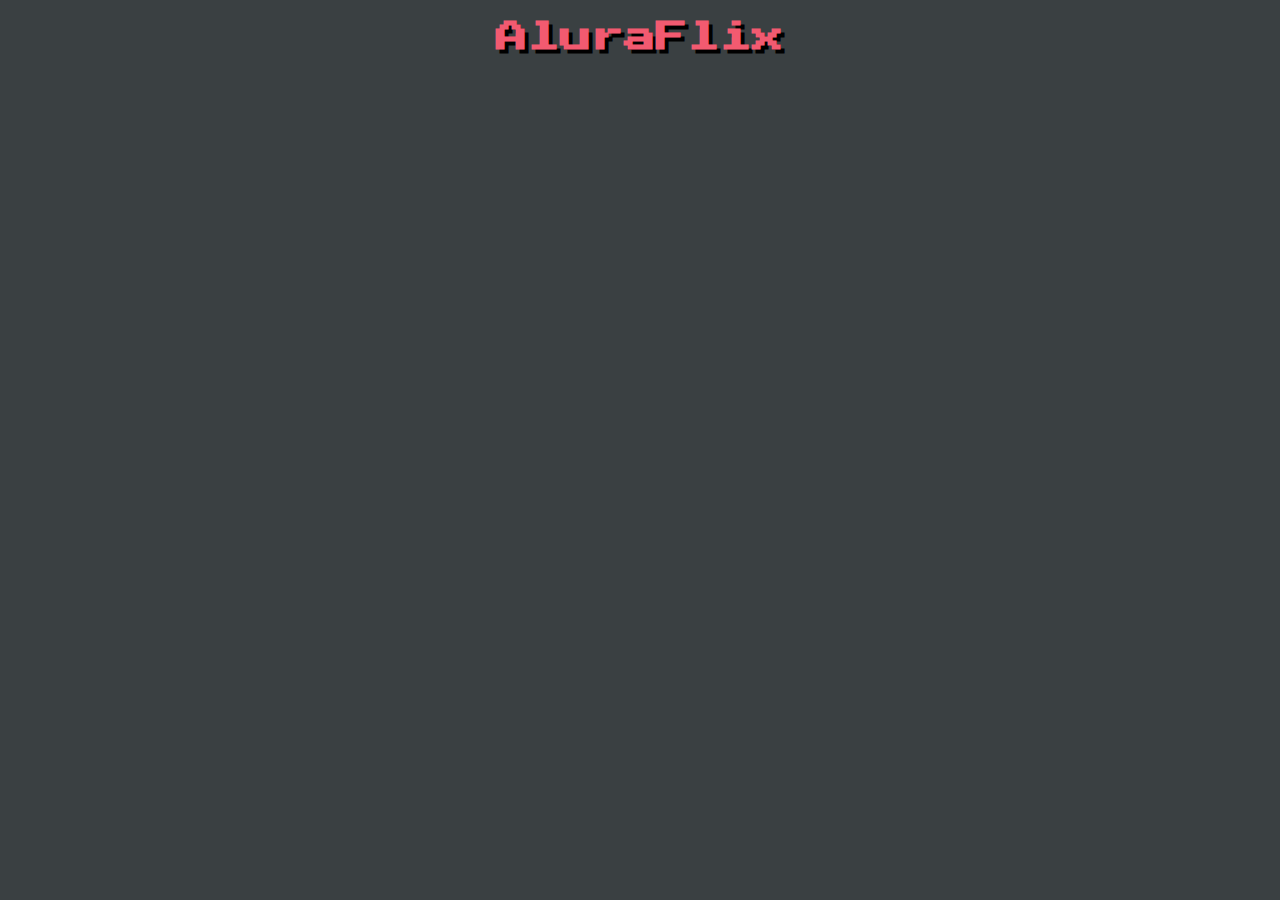
==== AluraFlix/index.html @ aa775c04 "comitando" ====
<!DOCTYPE html>
<html lang="pt-br">
<head>
    <meta charset="UTF-8">
    <meta http-equiv="X-UA-Compatible" content="IE=edge">
    <meta name="viewport" content="width=device-width, initial-scale=1.0">
    <title>AluraFlix</title>
    <link rel="stylesheet" href="css/base.css">
    <link rel="stylesheet" href="css/title.css">
    
</head>
<body>
    
    <h1>AluraFlix</h1>

    <script src="script.js"></script>
</body>
</html>
---- AluraFlix/css/base.css ----
body{
    background-color: #3a4042;
    font-family: 'Press Start 2P', cursive;
}
---- AluraFlix/css/title.css ----
@import url('https://fonts.googleapis.com/css2?family=Press+Start+2P&display=swap');

h1{
    color: #f25a70;
    text-shadow: 4px 4px 0px #000;
    text-align: center;
}
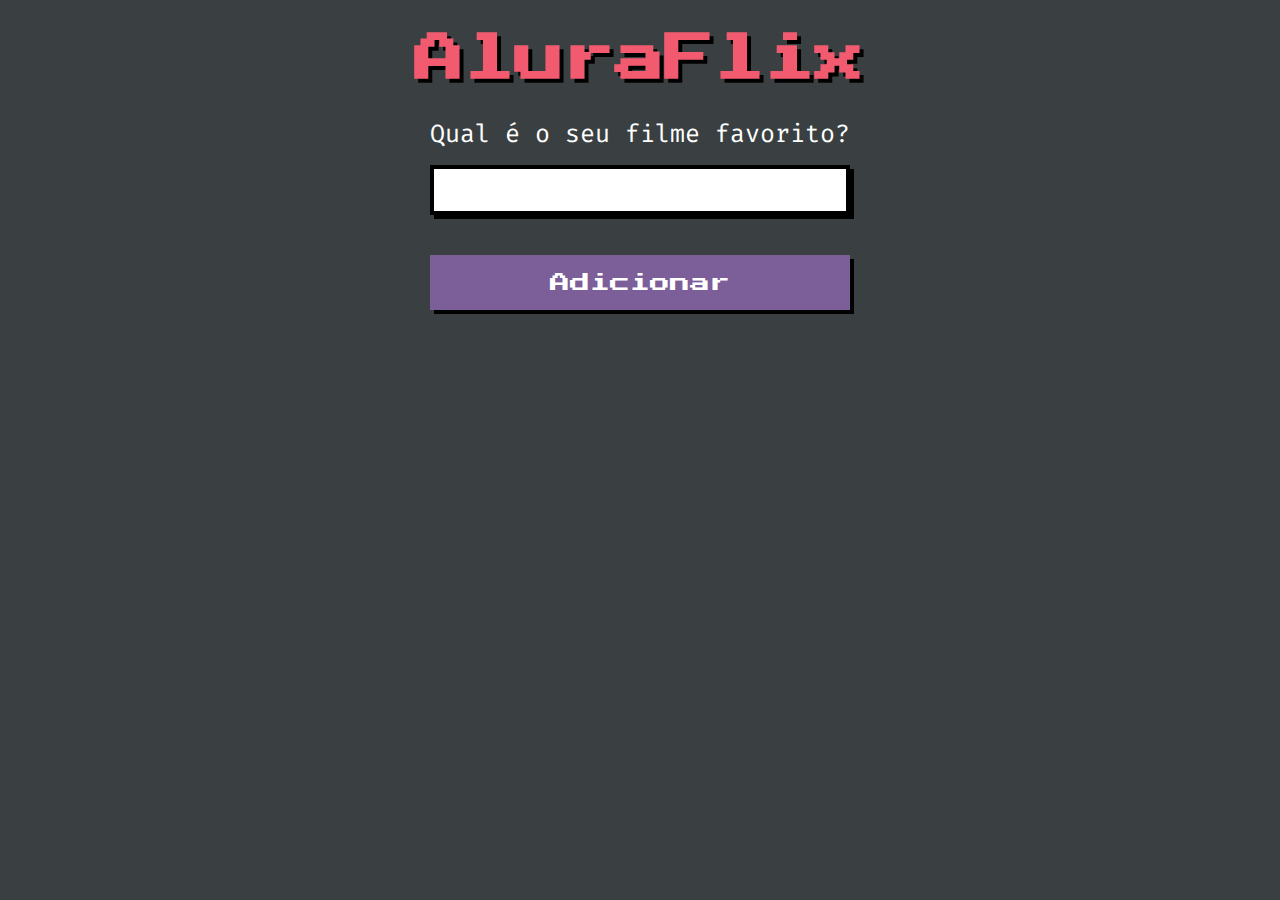
==== commit 86a860bd: "comitando" ====
--- a/AluraFlix/index.html
+++ b/AluraFlix/index.html
@@ -7,12 +7,19 @@
     <title>AluraFlix</title>
     <link rel="stylesheet" href="css/base.css">
     <link rel="stylesheet" href="css/title.css">
-    
+    <link rel="stylesheet" href="css/label.css">
+    <link rel="stylesheet" href="css/input.css">
+    <link rel="stylesheet" href="css/button.css">
 </head>
 <body>
     
     <h1>AluraFlix</h1>
 
+    <label for="">Qual é o seu filme favorito?</label>
+    <input type="text" onclick="">
+
+    <button>Adicionar</button>
+
     <script src="script.js"></script>
 </body>
 </html>--- a/AluraFlix/css/base.css
+++ b/AluraFlix/css/base.css
@@ -1,4 +1,13 @@
+:root{
+    --color-first:#f25a70;
+    --color-second: #7c5e99;
+    --color-third: #fff;
+
+    --color-black-first: #000; 
+    --color-black-second: #3a4042; 
+}
+
 body{
-    background-color: #3a4042;
+    background-color: var(--color-black-second);
     font-family: 'Press Start 2P', cursive;
 }--- a/AluraFlix/css/title.css
+++ b/AluraFlix/css/title.css
@@ -2,7 +2,8 @@
 @import url('https://fonts.googleapis.com/css2?family=Press+Start+2P&display=swap');
 
 h1{
-    color: #f25a70;
-    text-shadow: 4px 4px 0px #000;
+    color: var(--color-first);
+    text-shadow: 4px 4px 0px var(--color-black-first);
     text-align: center;
-}+    font-size: 50px;
+}
--- a/AluraFlix/css/label.css
+++ b/AluraFlix/css/label.css
@@ -0,0 +1,10 @@
+@import url('https://fonts.googleapis.com/css2?family=Fira+Code:wght@300;400;500;600;700&display=swap');
+
+label{
+    font-family: 'Fira Code', monospace;
+    display: block;
+    color: var(--color-third);
+    text-align: center;
+    font: normal 25px 'Fira Code', monospace;
+    margin-bottom: 15px;
+}--- a/AluraFlix/css/input.css
+++ b/AluraFlix/css/input.css
@@ -0,0 +1,14 @@
+input{
+    display: block; 
+    margin: auto;
+    width: 420px;
+    height: 50px;
+    border: 4px solid var(--color-black-first);
+    border-radius: 0;
+    box-shadow: 4px 4px 0px var(--color-black-first);
+    font-family: inherit;
+    font-size: 15px;
+    padding: 0px 10px;
+    margin-bottom: 40px;
+    box-sizing: border-box;
+}--- a/AluraFlix/css/button.css
+++ b/AluraFlix/css/button.css
@@ -0,0 +1,18 @@
+button{
+    width: 420px;
+    height: 55px;
+    display: block;
+    margin: auto;
+    border-radius: 0;
+    background-color: var(--color-second);
+    border: none;
+    font-family: inherit;
+    cursor: pointer;
+    color: var(--color-third);
+    font-size: 20px;
+    box-shadow: 4px 4px 0px var(--color-black-first);
+    transition: transform 200ms ease-in-out;
+}
+button:hover{
+    transform: scale(1.05);
+}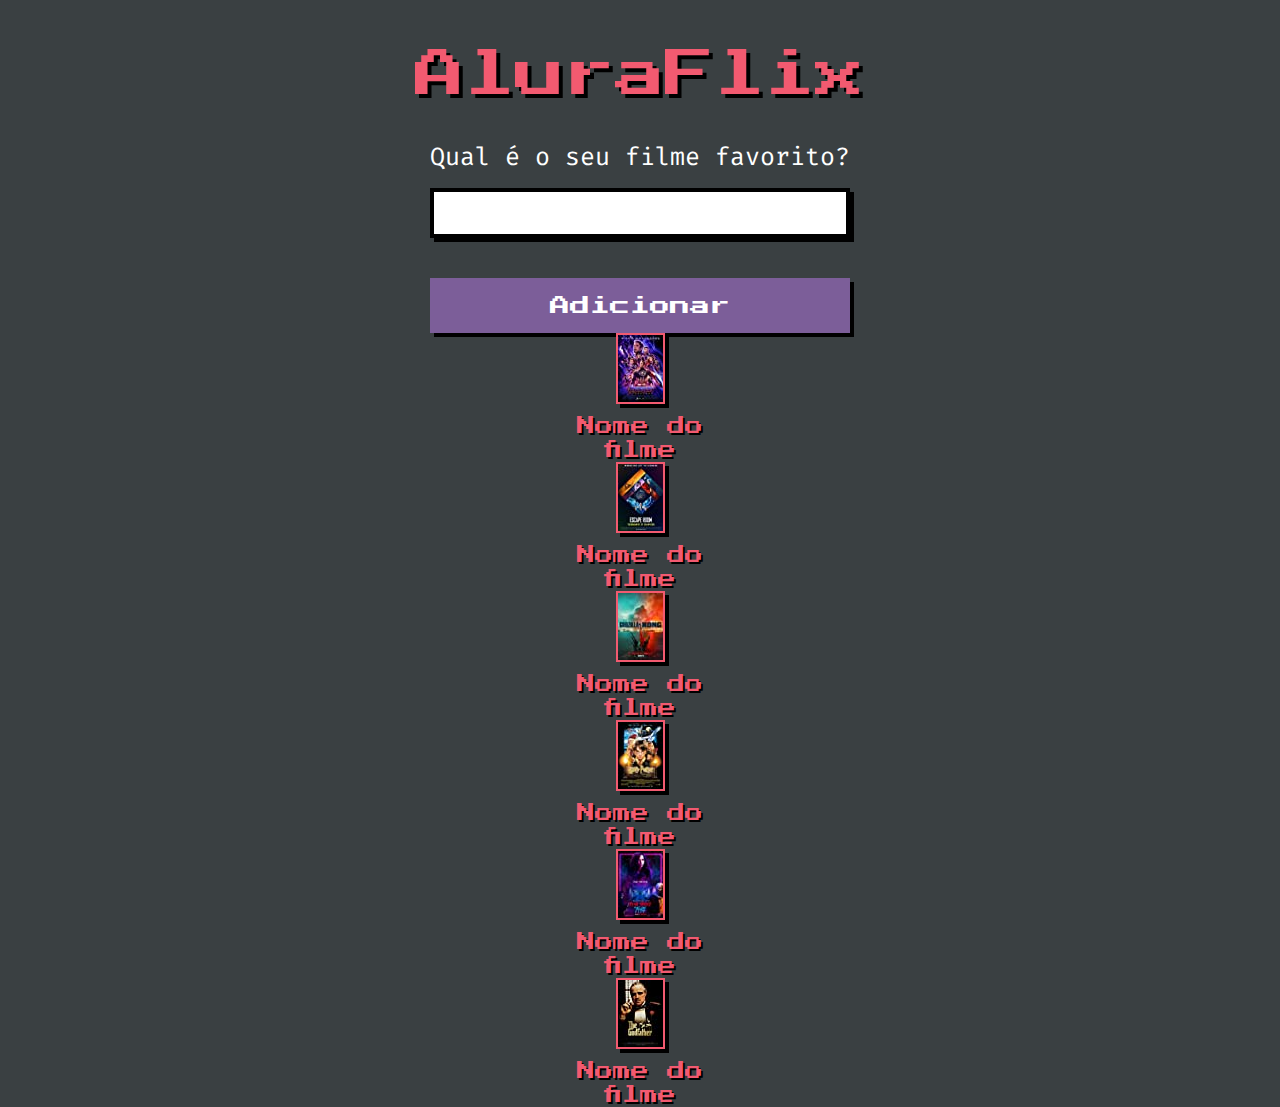
==== commit 0f5127c1: "comitando" ====
--- a/AluraFlix/index.html
+++ b/AluraFlix/index.html
@@ -5,11 +5,15 @@
     <meta http-equiv="X-UA-Compatible" content="IE=edge">
     <meta name="viewport" content="width=device-width, initial-scale=1.0">
     <title>AluraFlix</title>
+    <link rel="stylesheet" href="css/reset.css">
     <link rel="stylesheet" href="css/base.css">
     <link rel="stylesheet" href="css/title.css">
     <link rel="stylesheet" href="css/label.css">
     <link rel="stylesheet" href="css/input.css">
     <link rel="stylesheet" href="css/button.css">
+    <link rel="stylesheet" href="css/Banner.css">
+    <link rel="stylesheet" href="css/caption.css">
+    <link rel="stylesheet" href="css/wrapper-banner.css">
 </head>
 <body>
     
@@ -20,6 +24,36 @@
 
     <button>Adicionar</button>
 
+    <figure class="wrapper-banner">
+        <img class="banner" src="imagens/VingadoresUltimato.jpg" alt="movie banner">
+        <figcaption class="caption">Nome do filme</figcaption>
+    </figure>
+    
+    <figure class="wrapper-banner">
+        <img class="banner" src="imagens/EscapeRoom.jpg" alt="movie banner">
+        <figcaption class="caption">Nome do filme</figcaption>
+    </figure>
+    
+    <figure class="wrapper-banner">
+        <img class="banner" src="imagens/GodzillaVsKong.jpg" alt="movie banner">
+        <figcaption class="caption">Nome do filme</figcaption>
+    </figure>
+    
+    <figure class="wrapper-banner">
+        <img class="banner" src="imagens/HarryPotterPedraFilosofal.jpg" alt="movie banner">
+        <figcaption class="caption">Nome do filme</figcaption>
+    </figure>
+    
+    <figure class="wrapper-banner">
+        <img class="banner" src="imagens/RuaDoMedo1.jpg" alt="movie banner">
+        <figcaption class="caption">Nome do filme</figcaption>
+    </figure>
+    
+    <figure class="wrapper-banner">
+        <img class="banner" src="imagens/OPoderosoChefao.jpg" alt="movie banner">
+        <figcaption class="caption">Nome do filme</figcaption>
+    </figure>
+
     <script src="script.js"></script>
 </body>
 </html>--- a/AluraFlix/css/title.css
+++ b/AluraFlix/css/title.css
@@ -6,4 +6,5 @@
     text-shadow: 4px 4px 0px var(--color-black-first);
     text-align: center;
     font-size: 50px;
+    margin: 50px 0px 40px 0px;
 }
--- a/AluraFlix/css/Banner.css
+++ b/AluraFlix/css/Banner.css
@@ -0,0 +1,4 @@
+.banner{
+    border: 2px solid var(--color-first);
+    box-shadow: 4px 4px 0px var(--color-black-first);
+}--- a/AluraFlix/css/caption.css
+++ b/AluraFlix/css/caption.css
@@ -0,0 +1,6 @@
+.caption{
+    color: var(--color-first);
+    text-shadow: 2px 2px 0px var(--color-black-first);
+    font-size: 18px;
+    line-height: 24px;
+}--- a/AluraFlix/css/wrapper-banner.css
+++ b/AluraFlix/css/wrapper-banner.css
@@ -0,0 +1,12 @@
+.wrapper-banner{
+    display: flex;
+    flex-direction: column;
+    align-items: center;
+}
+.wrapper-banner .banner{
+    margin-bottom: 10px;
+}
+.wrapper-banner .caption{
+    width: 186px;
+    text-align: center;
+}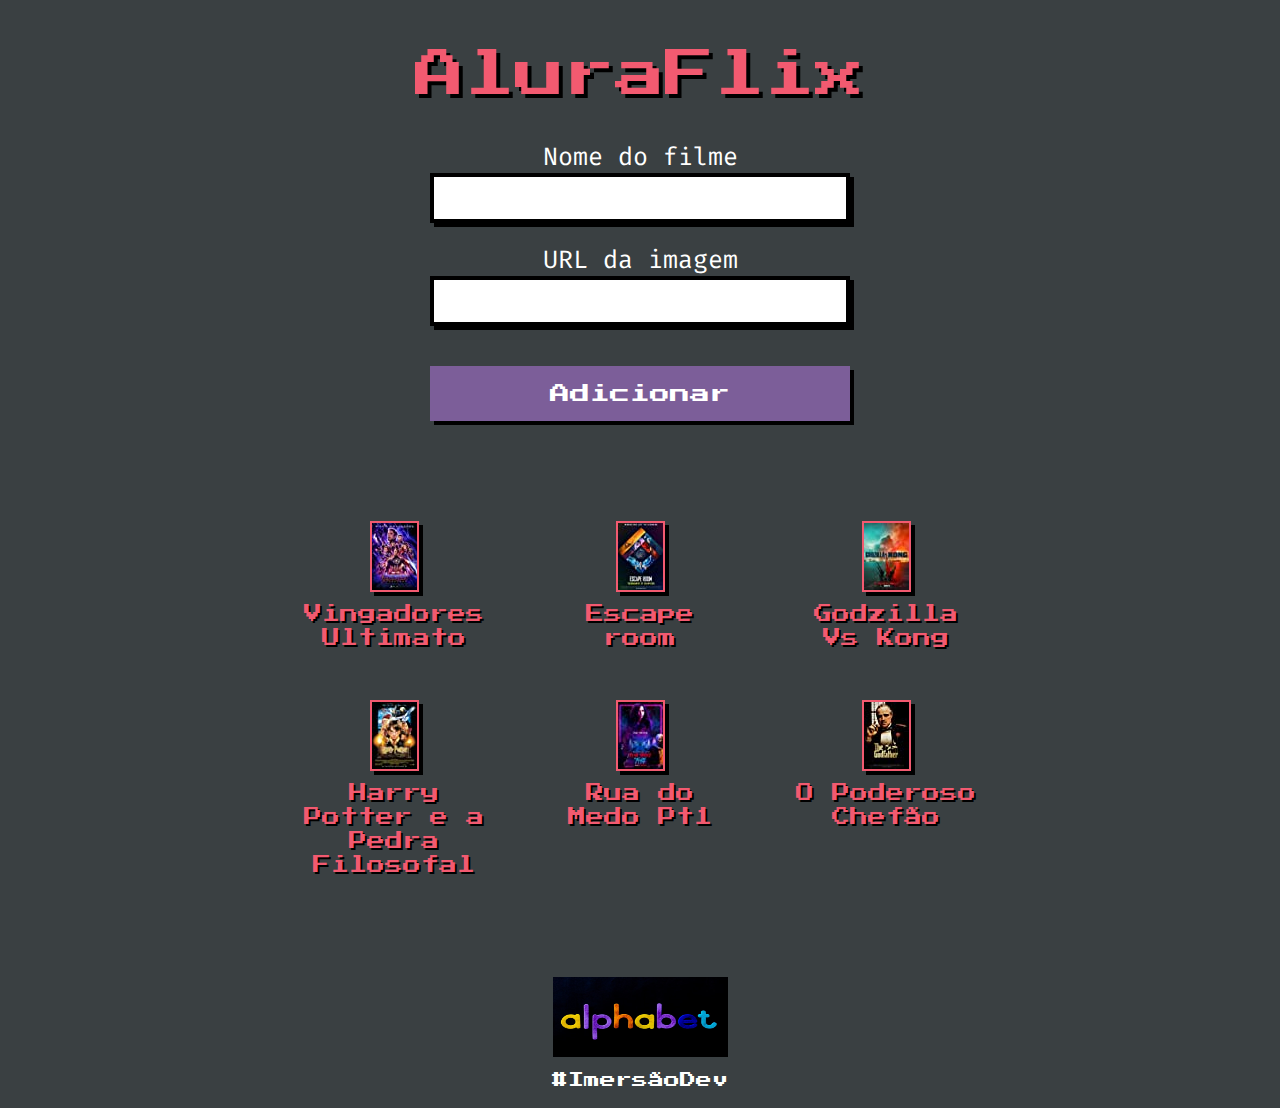
==== commit 06a40646: "comitando" ====
--- a/AluraFlix/index.html
+++ b/AluraFlix/index.html
@@ -7,52 +7,67 @@
     <title>AluraFlix</title>
     <link rel="stylesheet" href="css/reset.css">
     <link rel="stylesheet" href="css/base.css">
-    <link rel="stylesheet" href="css/title.css">
-    <link rel="stylesheet" href="css/label.css">
-    <link rel="stylesheet" href="css/input.css">
-    <link rel="stylesheet" href="css/button.css">
-    <link rel="stylesheet" href="css/Banner.css">
-    <link rel="stylesheet" href="css/caption.css">
+    <link rel="stylesheet" href="css/main-title.css">
+    <link rel="stylesheet" href="css/main-label.css">
+    <link rel="stylesheet" href="css/main-input.css">
+    <link rel="stylesheet" href="css/main-button.css">
+    <link rel="stylesheet" href="css/main-banner.css">
+    <link rel="stylesheet" href="css/main-caption.css">
     <link rel="stylesheet" href="css/wrapper-banner.css">
+    <link rel="stylesheet" href="css/list-banners.css">
+    <link rel="stylesheet" href="css/main-footer.css">
 </head>
 <body>
     
-    <h1>AluraFlix</h1>
+    <h1 class="main-title">AluraFlix</h1>
 
-    <label for="">Qual é o seu filme favorito?</label>
-    <input type="text" onclick="">
+    <label class="main-label" for="movie">Nome do filme</label>
+    <input class="main-input" id="movie" type="text" onclick="">
+    
+    <label class="main-label" for="url">URL da imagem</label>
+    <input class="main-input" id="url" type="text" onclick="">
 
-    <button>Adicionar</button>
+    <button class="main-button">Adicionar</button>
 
-    <figure class="wrapper-banner">
-        <img class="banner" src="imagens/VingadoresUltimato.jpg" alt="movie banner">
-        <figcaption class="caption">Nome do filme</figcaption>
-    </figure>
-    
-    <figure class="wrapper-banner">
-        <img class="banner" src="imagens/EscapeRoom.jpg" alt="movie banner">
-        <figcaption class="caption">Nome do filme</figcaption>
-    </figure>
-    
-    <figure class="wrapper-banner">
-        <img class="banner" src="imagens/GodzillaVsKong.jpg" alt="movie banner">
-        <figcaption class="caption">Nome do filme</figcaption>
-    </figure>
-    
-    <figure class="wrapper-banner">
-        <img class="banner" src="imagens/HarryPotterPedraFilosofal.jpg" alt="movie banner">
-        <figcaption class="caption">Nome do filme</figcaption>
-    </figure>
-    
-    <figure class="wrapper-banner">
-        <img class="banner" src="imagens/RuaDoMedo1.jpg" alt="movie banner">
-        <figcaption class="caption">Nome do filme</figcaption>
-    </figure>
-    
-    <figure class="wrapper-banner">
-        <img class="banner" src="imagens/OPoderosoChefao.jpg" alt="movie banner">
-        <figcaption class="caption">Nome do filme</figcaption>
-    </figure>
+    <section class="list-banners">
+        
+        <figure class="wrapper-banner">
+            <img class="main-banner" src="imagens/VingadoresUltimato.jpg" alt="movie banner">
+            <figcaption class="main-caption">Vingadores Ultimato</figcaption>
+        </figure>
+        
+        <figure class="wrapper-banner">
+            <img class="main-banner" src="imagens/EscapeRoom.jpg" alt="movie banner">
+            <figcaption class="main-caption">Escape room</figcaption>
+        </figure>
+        
+        <figure class="wrapper-banner">
+            <img class="main-banner" src="imagens/GodzillaVsKong.jpg" alt="movie banner">
+            <figcaption class="main-caption">Godzilla Vs Kong</figcaption>
+        </figure>
+        
+        <figure class="wrapper-banner">
+            <img class="main-banner" src="imagens/HarryPotterPedraFilosofal.jpg" alt="movie banner">
+            <figcaption class="main-caption">Harry Potter e a Pedra Filosofal</figcaption>
+        </figure>
+        
+        <figure class="wrapper-banner">
+            <img class="main-banner" src="imagens/RuaDoMedo1.jpg" alt="movie banner">
+            <figcaption class="main-caption">Rua do Medo Pt1</figcaption>
+        </figure>
+        
+        <figure class="wrapper-banner">
+            <img class="main-banner" src="imagens/OPoderosoChefao.jpg" alt="movie banner">
+            <figcaption class="main-caption">O Poderoso Chefão</figcaption>
+        </figure>
+    </section>
+
+    <footer class="main-footer">
+        
+        <a class="logo" href="https://alura.com.br/promocao/marcobrunodev" target="_blank"><img src="imagens/pexels-magda-ehlers.jpg" alt="logo" width="175px" height="80px"></a>
+        
+        <h3 class="title">#ImersãoDev</h3>
+    </footer>
 
     <script src="script.js"></script>
 </body>
--- a/AluraFlix/css/main-title.css
+++ b/AluraFlix/css/main-title.css
@@ -0,0 +1,10 @@
+
+@import url('https://fonts.googleapis.com/css2?family=Press+Start+2P&display=swap');
+
+.main-title{
+    color: var(--color-first);
+    text-shadow: 4px 4px 0px var(--color-black-first);
+    text-align: center;
+    font-size: 50px;
+    margin: 50px 0px 40px 0px;
+}
--- a/AluraFlix/css/main-label.css
+++ b/AluraFlix/css/main-label.css
@@ -0,0 +1,9 @@
+@import url('https://fonts.googleapis.com/css2?family=Fira+Code:wght@300;400;500;600;700&display=swap');
+
+.main-label{
+    font-family: 'Fira Code', monospace;
+    display: block;
+    color: var(--color-third);
+    text-align: center;
+    font: normal 25px 'Fira Code', monospace;
+}--- a/AluraFlix/css/main-input.css
+++ b/AluraFlix/css/main-input.css
@@ -0,0 +1,14 @@
+.main-input{
+    display: block; 
+    margin: auto;
+    width: 420px;
+    height: 50px;
+    border: 4px solid var(--color-black-first);
+    border-radius: 0;
+    box-shadow: 4px 4px 0px var(--color-black-first);
+    font-family: inherit;
+    font-size: 15px;
+    padding: 0px 10px;
+    margin-bottom: 20px;
+    box-sizing: border-box;
+}--- a/AluraFlix/css/main-button.css
+++ b/AluraFlix/css/main-button.css
@@ -0,0 +1,21 @@
+.main-button{
+    width: 420px;
+    height: 55px;
+    display: block;
+    margin: auto;
+    border-radius: 0;
+    background-color: var(--color-second);
+    border: none;
+    font-family: inherit;
+    cursor: pointer;
+    color: var(--color-third);
+    font-size: 20px;
+    box-shadow: 4px 4px 0px var(--color-black-first);
+    transition: transform 200ms ease-in-out;
+}
+.main-button:last-of-type{
+    margin-top: 40px;
+}
+.main-button:hover{
+    transform: scale(1.05);
+}--- a/AluraFlix/css/main-banner.css
+++ b/AluraFlix/css/main-banner.css
@@ -0,0 +1,4 @@
+.main-banner{
+    border: 2px solid var(--color-first);
+    box-shadow: 4px 4px 0px var(--color-black-first);
+}--- a/AluraFlix/css/main-caption.css
+++ b/AluraFlix/css/main-caption.css
@@ -0,0 +1,6 @@
+.main-caption{
+    color: var(--color-first);
+    text-shadow: 2px 2px 0px var(--color-black-first);
+    font-size: 18px;
+    line-height: 24px;
+}--- a/AluraFlix/css/wrapper-banner.css
+++ b/AluraFlix/css/wrapper-banner.css
@@ -2,11 +2,16 @@
     display: flex;
     flex-direction: column;
     align-items: center;
+    cursor: pointer;
 }
-.wrapper-banner .banner{
+.wrapper-banner:hover{
+    transform: scale(1.1);
+    transition: 400ms transform cubic-bezier( 0.42, 0, 0.47, 2.74);
+}
+.wrapper-banner .main-banner{
     margin-bottom: 10px;
 }
-.wrapper-banner .caption{
+.wrapper-banner .main-caption{
     width: 186px;
     text-align: center;
 }--- a/AluraFlix/css/list-banners.css
+++ b/AluraFlix/css/list-banners.css
@@ -0,0 +1,13 @@
+.list-banners{
+    display: flex;
+    justify-content: center;
+    padding-top: 100px;
+    flex-wrap: wrap;
+    max-width: 800px;
+    margin: auto;
+    padding-bottom: 50px;
+}
+.list-banners .wrapper-banner{
+    margin: 0px 30px;
+    margin-bottom: 50px;
+}--- a/AluraFlix/css/main-footer.css
+++ b/AluraFlix/css/main-footer.css
@@ -0,0 +1,12 @@
+.main-footer{
+    display: flex;
+    flex-direction: column;
+    align-items: center;
+    padding-bottom: 20px;
+}
+.main-footer .title{
+    color: var(--color-third);
+}
+.main-footer .logo{
+    margin-bottom: 15px;
+}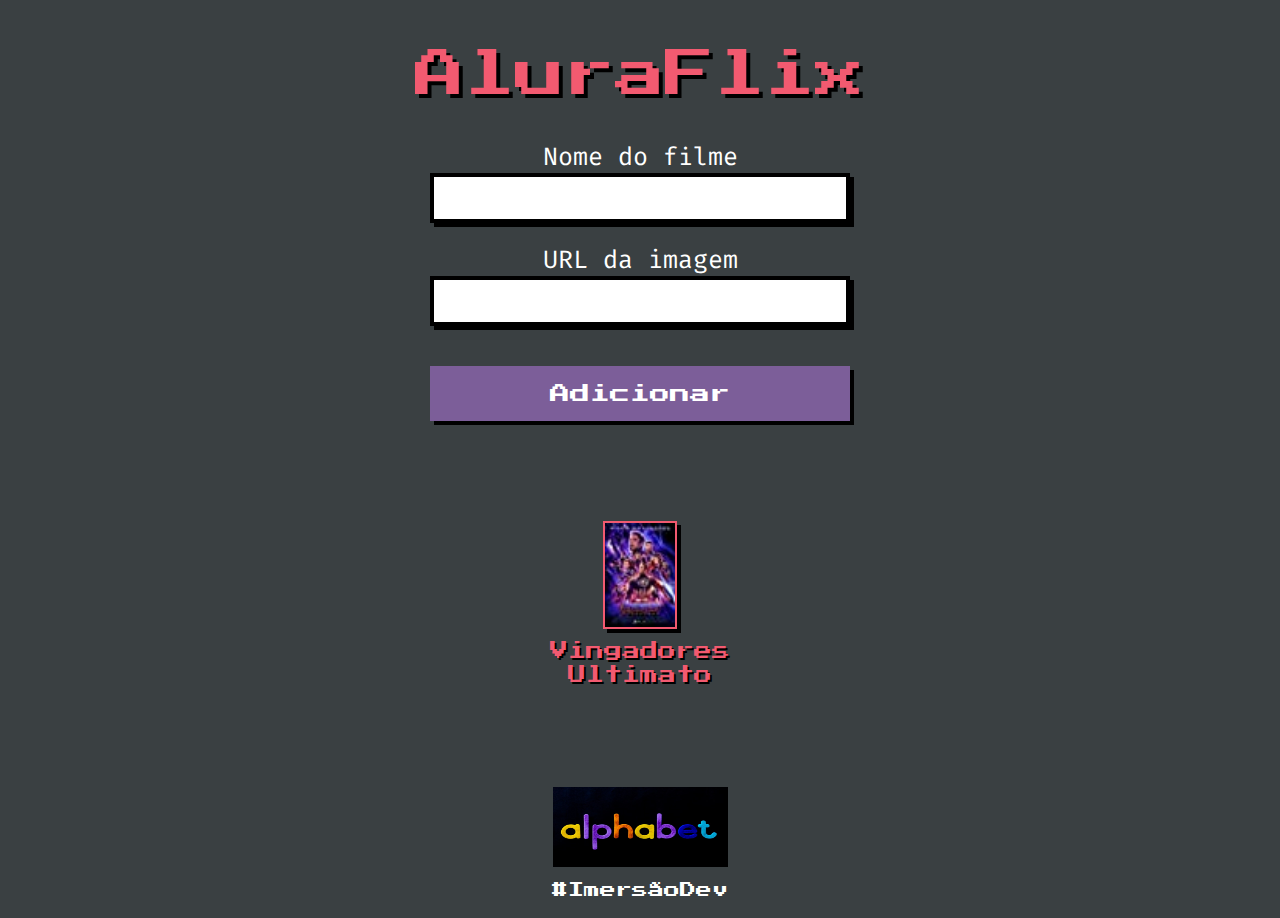
==== commit 7abee939: "comitando" ====
--- a/AluraFlix/index.html
+++ b/AluraFlix/index.html
@@ -29,38 +29,7 @@
 
     <button class="main-button">Adicionar</button>
 
-    <section class="list-banners">
-        
-        <figure class="wrapper-banner">
-            <img class="main-banner" src="imagens/VingadoresUltimato.jpg" alt="movie banner">
-            <figcaption class="main-caption">Vingadores Ultimato</figcaption>
-        </figure>
-        
-        <figure class="wrapper-banner">
-            <img class="main-banner" src="imagens/EscapeRoom.jpg" alt="movie banner">
-            <figcaption class="main-caption">Escape room</figcaption>
-        </figure>
-        
-        <figure class="wrapper-banner">
-            <img class="main-banner" src="imagens/GodzillaVsKong.jpg" alt="movie banner">
-            <figcaption class="main-caption">Godzilla Vs Kong</figcaption>
-        </figure>
-        
-        <figure class="wrapper-banner">
-            <img class="main-banner" src="imagens/HarryPotterPedraFilosofal.jpg" alt="movie banner">
-            <figcaption class="main-caption">Harry Potter e a Pedra Filosofal</figcaption>
-        </figure>
-        
-        <figure class="wrapper-banner">
-            <img class="main-banner" src="imagens/RuaDoMedo1.jpg" alt="movie banner">
-            <figcaption class="main-caption">Rua do Medo Pt1</figcaption>
-        </figure>
-        
-        <figure class="wrapper-banner">
-            <img class="main-banner" src="imagens/OPoderosoChefao.jpg" alt="movie banner">
-            <figcaption class="main-caption">O Poderoso Chefão</figcaption>
-        </figure>
-    </section>
+    <section class="list-banners"></section>
 
     <footer class="main-footer">
         
